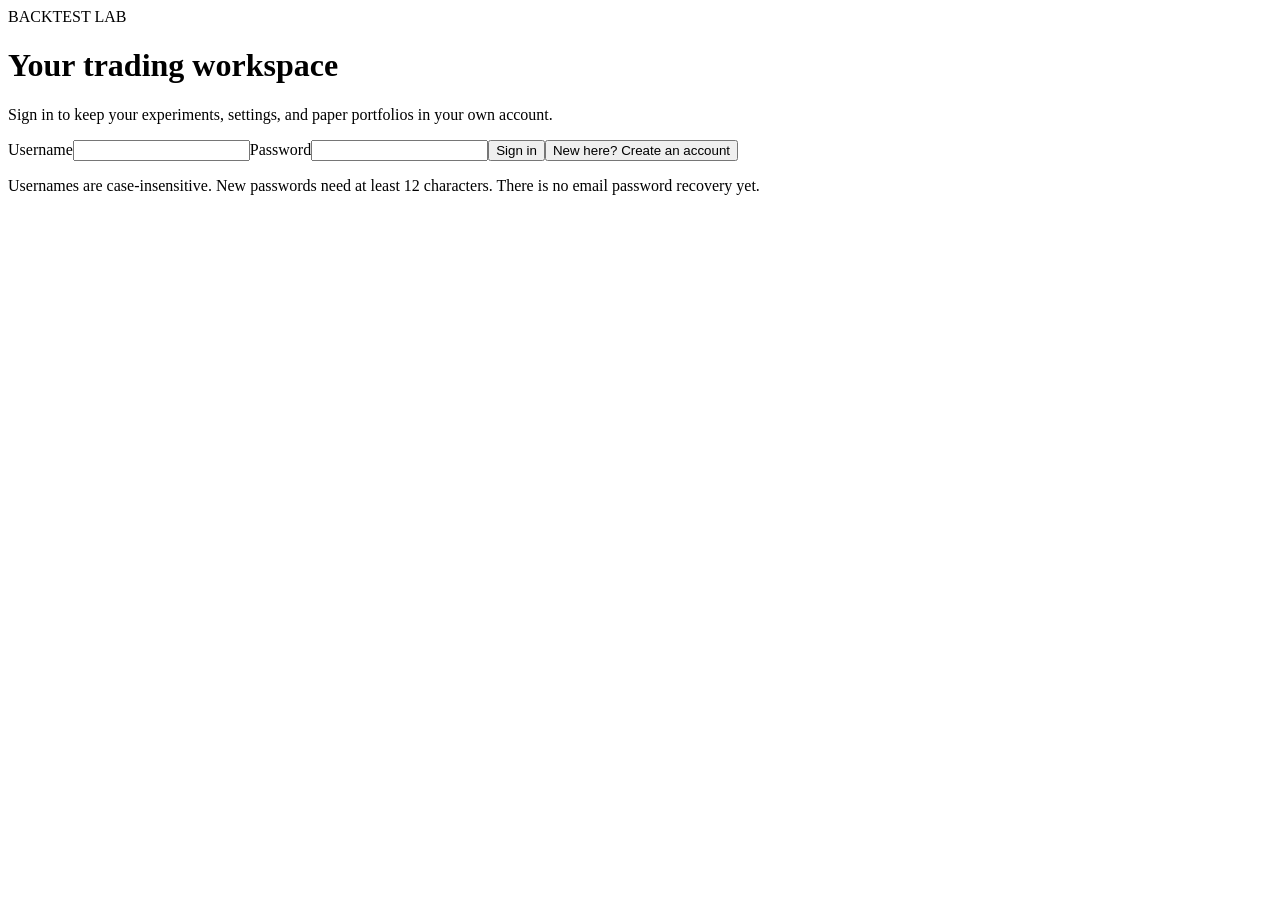
==== web/login.html @ 741f7b63 "Added login information and hosting" ====
<!doctype html>
<!-- Account sign-in and registration; no personal workspace is loaded anonymously. -->
<html lang="en"><head><meta charset="utf-8"><meta name="viewport" content="width=device-width,initial-scale=1"><title>Backtest Lab · Sign in</title><link rel="stylesheet" href="/style.css"><script src="/auth.js" defer></script></head><body class="login-page"><main class="login-card panel"><div class="eyebrow">BACKTEST LAB</div><h1>Your trading workspace</h1><p>Sign in to keep your experiments, settings, and paper portfolios in your own account.</p><form id="auth-form"><label>Username<input id="auth-username" autocomplete="username" minlength="3" maxlength="32" required></label><label>Password<input id="auth-password" type="password" autocomplete="current-password" maxlength="128" required></label><label id="invitation-label" hidden>Hosting invitation code<input id="auth-invitation" type="password" autocomplete="off"><span class="sensitivity-hint">Required for hosted registration; ask the person running the server.</span></label><button id="auth-submit" class="button primary" type="submit">Sign in</button><button id="auth-toggle" class="text-button" type="button">New here? Create an account</button><p id="auth-message" role="status" class="strategy-description"></p></form><p class="strategy-description">Usernames are case-insensitive. New passwords need at least 12 characters. There is no email password recovery yet.</p></main></body></html>
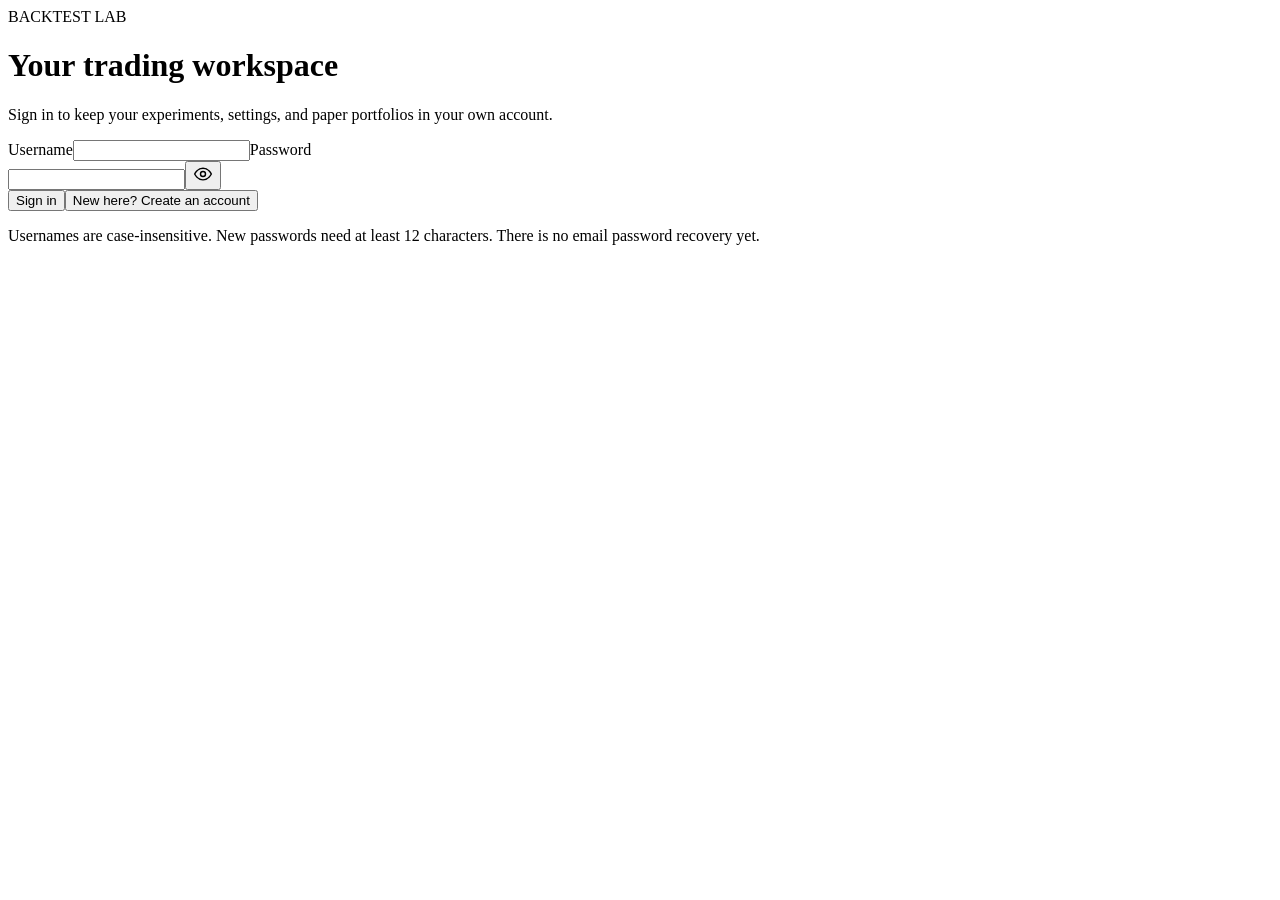
==== commit afd0633f: "Fixed Password Verification" ====
--- a/web/login.html
+++ b/web/login.html
@@ -1,3 +1,3 @@
 <!doctype html>
 <!-- Account sign-in and registration; no personal workspace is loaded anonymously. -->
-<html lang="en"><head><meta charset="utf-8"><meta name="viewport" content="width=device-width,initial-scale=1"><title>Backtest Lab · Sign in</title><link rel="stylesheet" href="/style.css"><script src="/auth.js" defer></script></head><body class="login-page"><main class="login-card panel"><div class="eyebrow">BACKTEST LAB</div><h1>Your trading workspace</h1><p>Sign in to keep your experiments, settings, and paper portfolios in your own account.</p><form id="auth-form"><label>Username<input id="auth-username" autocomplete="username" minlength="3" maxlength="32" required></label><label>Password<input id="auth-password" type="password" autocomplete="current-password" maxlength="128" required></label><label id="invitation-label" hidden>Hosting invitation code<input id="auth-invitation" type="password" autocomplete="off"><span class="sensitivity-hint">Required for hosted registration; ask the person running the server.</span></label><button id="auth-submit" class="button primary" type="submit">Sign in</button><button id="auth-toggle" class="text-button" type="button">New here? Create an account</button><p id="auth-message" role="status" class="strategy-description"></p></form><p class="strategy-description">Usernames are case-insensitive. New passwords need at least 12 characters. There is no email password recovery yet.</p></main></body></html>
+<html lang="en"><head><meta charset="utf-8"><meta name="viewport" content="width=device-width,initial-scale=1"><title>Backtest Lab · Sign in</title><link rel="stylesheet" href="/style.css"><script src="/auth.js" defer></script></head><body class="login-page"><main class="login-card panel"><div class="eyebrow">BACKTEST LAB</div><h1>Your trading workspace</h1><p>Sign in to keep your experiments, settings, and paper portfolios in your own account.</p><form id="auth-form"><label>Username<input id="auth-username" autocomplete="username" minlength="3" maxlength="32" required></label><label for="auth-password">Password</label><div class="password-field"><input id="auth-password" type="password" autocomplete="current-password" maxlength="128" aria-describedby="password-status password-requirements" required><button type="button" class="password-eye" id="password-eye" aria-controls="auth-password" aria-label="Show password" aria-pressed="false" title="Show password"><svg viewBox="0 0 24 24" width="20" height="20" fill="none" stroke="currentColor" stroke-width="1.7" aria-hidden="true"><path d="M2 12s3.5-7 10-7 10 7 10 7-3.5 7-10 7S2 12 2 12Z"/><circle cx="12" cy="12" r="3"/></svg></button></div><div id="password-guidance" hidden><p id="password-status" class="password-feedback" role="status"></p><ul id="password-requirements" class="password-requirements"><li id="password-length" data-label="12–128 characters">○ 12–128 characters</li><li id="password-letter" data-label="At least one letter (A–Z)">○ At least one letter (A–Z)</li><li id="password-variety" data-label="A number, space, or symbol">○ A number, space, or symbol</li></ul></div><div id="confirmation-field" hidden><label for="auth-confirm">Confirm password</label><div class="password-field"><input id="auth-confirm" type="password" autocomplete="new-password" maxlength="128" aria-describedby="password-match" disabled><button type="button" class="password-eye" id="confirm-eye" aria-controls="auth-confirm" aria-label="Show password" aria-pressed="false" title="Show password"><svg viewBox="0 0 24 24" width="20" height="20" fill="none" stroke="currentColor" stroke-width="1.7" aria-hidden="true"><path d="M2 12s3.5-7 10-7 10 7 10 7-3.5 7-10 7S2 12 2 12Z"/><circle cx="12" cy="12" r="3"/></svg></button></div><p id="password-match" class="password-feedback" role="status"></p></div><div id="invitation-label" hidden><label for="auth-invitation">Hosting invitation code</label><div class="password-field"><input id="auth-invitation" type="password" autocomplete="off" disabled><button type="button" class="password-eye" id="invitation-eye" aria-controls="auth-invitation" aria-label="Show hosting code" aria-pressed="false" title="Show hosting code"><svg viewBox="0 0 24 24" width="20" height="20" fill="none" stroke="currentColor" stroke-width="1.7" aria-hidden="true"><path d="M2 12s3.5-7 10-7 10 7 10 7-3.5 7-10 7S2 12 2 12Z"/><circle cx="12" cy="12" r="3"/></svg></button></div><p class="sensitivity-hint">Required to create an account. Enter the code provided by the app owner.</p></div><button id="auth-submit" class="button primary" type="submit">Sign in</button><button id="auth-toggle" class="text-button" type="button">New here? Create an account</button><p id="auth-message" role="status" class="strategy-description"></p></form><p class="strategy-description">Usernames are case-insensitive. New passwords need at least 12 characters. There is no email password recovery yet.</p></main></body></html>
